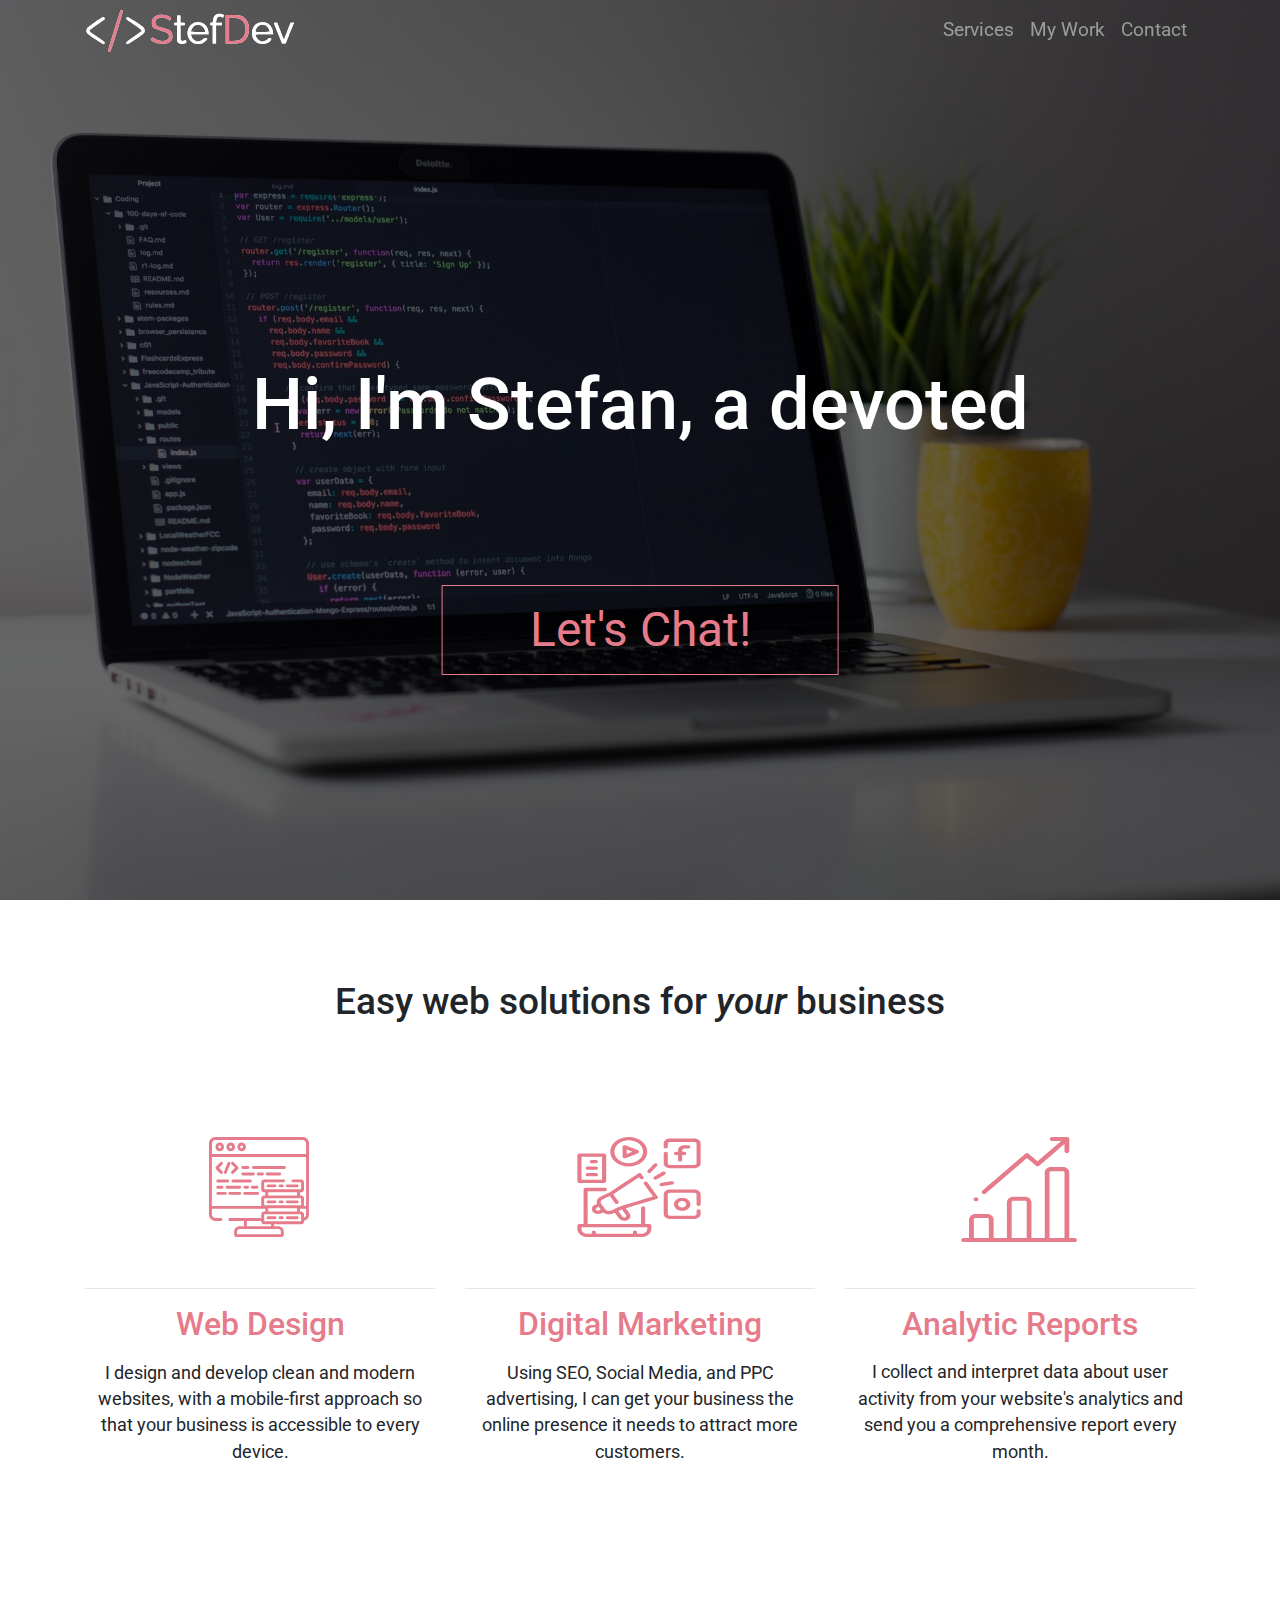
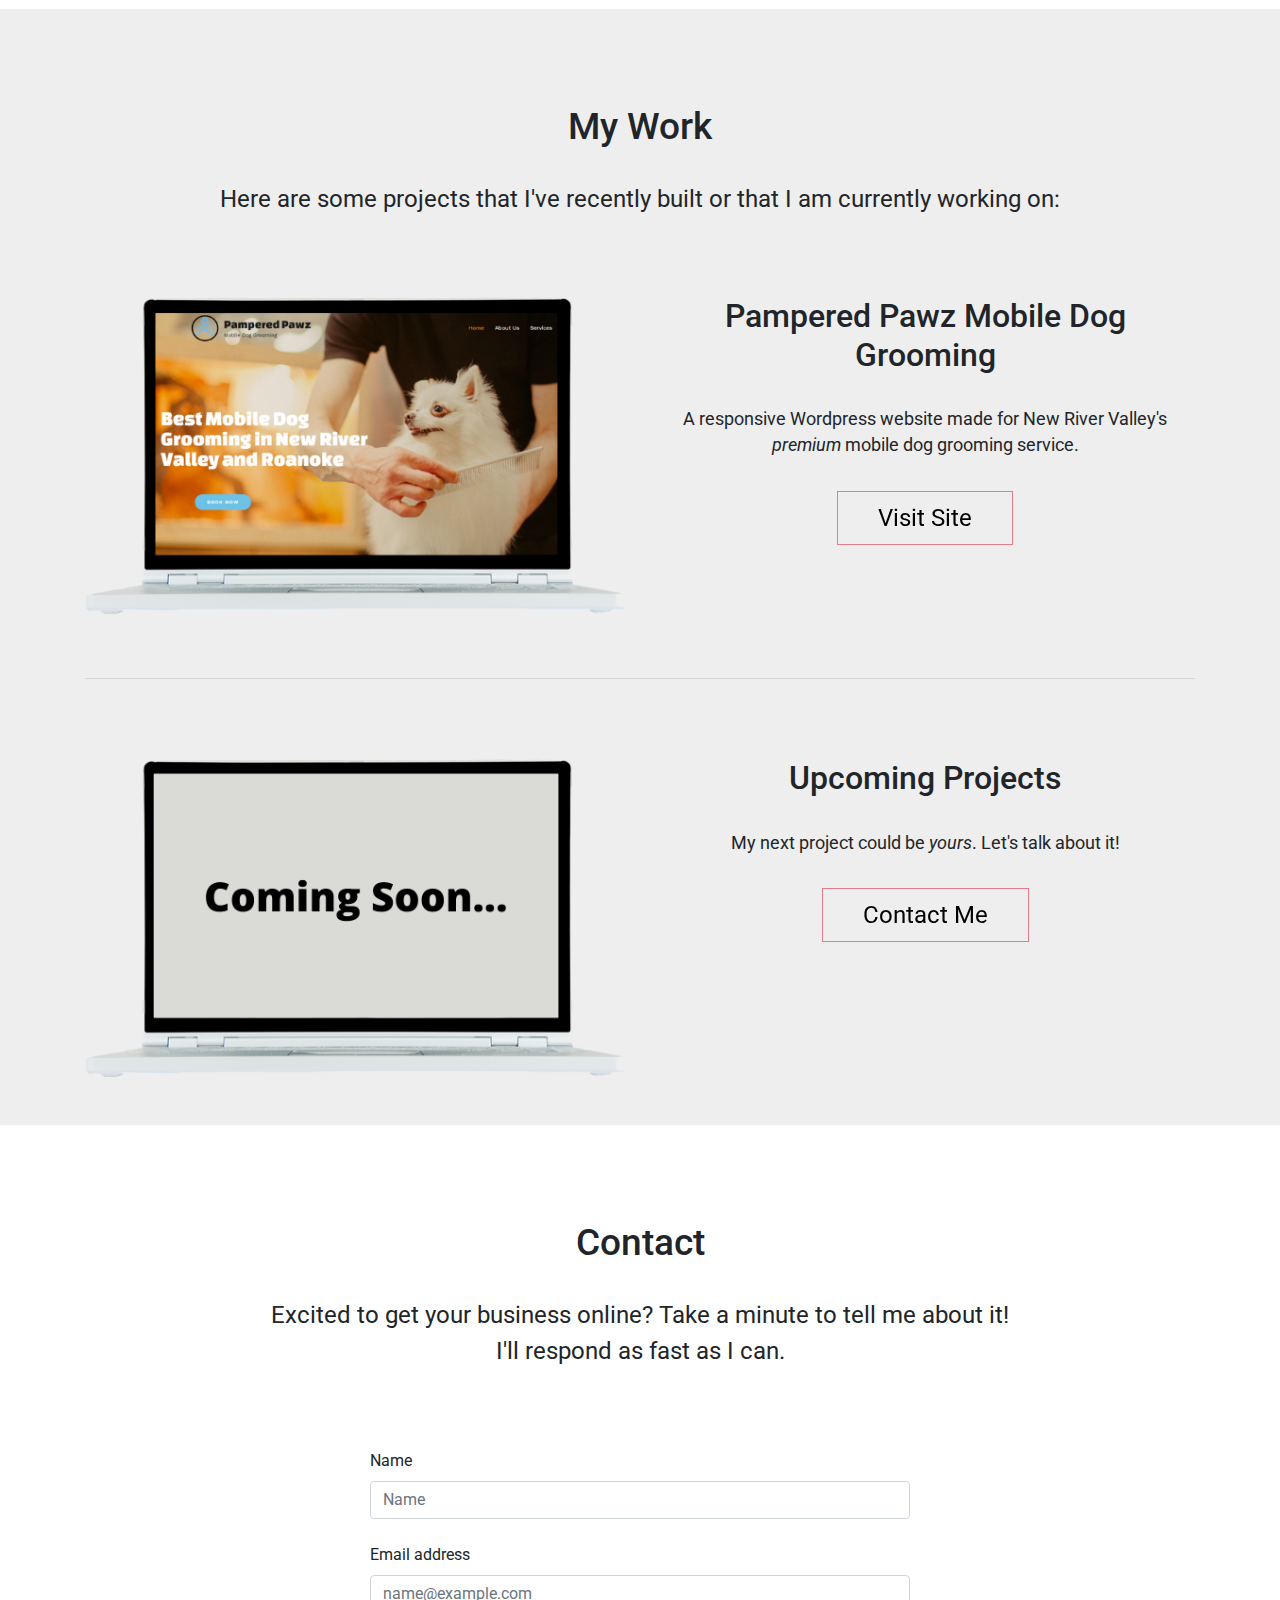
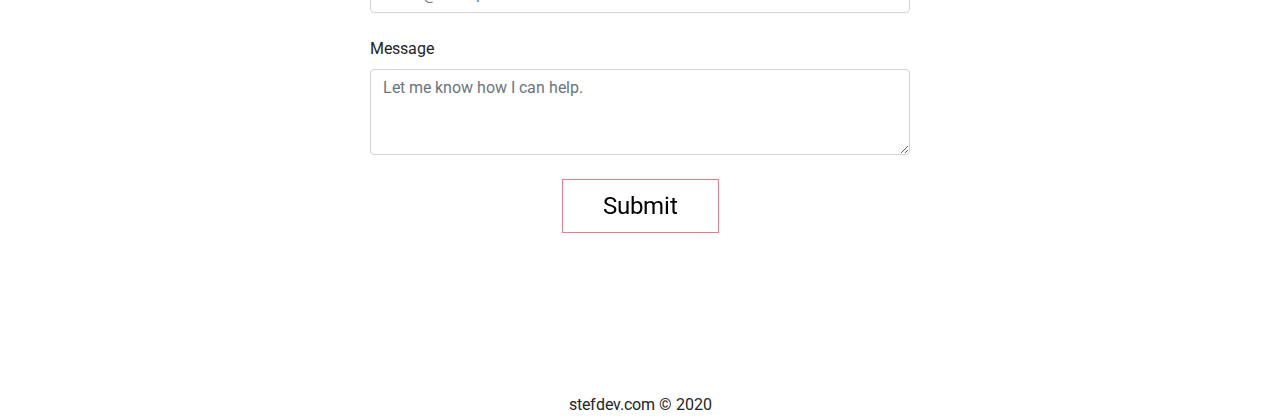
==== index.html @ f6b10eef "Initial Commit" ====
<!DOCTYPE html>
<html lang=en>
<head>
<script src=https://code.jquery.com/jquery-3.2.1.slim.min.js integrity=sha384-KJ3o2DKtIkvYIK3UENzmM7KCkRr/rE9/Qpg6aAZGJwFDMVNA/GpGFF93hXpG5KkN crossorigin=anonymous></script>
<link href="https://fonts.googleapis.com/css2?family=Roboto:wght@400;700&display=swap" rel=stylesheet />
<link rel=stylesheet href=https://maxcdn.bootstrapcdn.com/bootstrap/4.0.0/css/bootstrap.min.css integrity=sha384-Gn5384xqQ1aoWXA+058RXPxPg6fy4IWvTNh0E263XmFcJlSAwiGgFAW/dAiS6JXm crossorigin=anonymous />
<link rel=stylesheet href=style.css />
<meta charset=UTF-8 />
<meta name=viewport content="width=device-width, initial-scale=1.0" />
<title>StefDev</title>
</head>
<body>
<header id=hero>
<nav class="navbar navbar-expand-lg navbar-dark fixed-top pt-1">
<div class=container>
<a class="navbar-brand align-self-center" href=#>
<img src=img/logo-red.svg width=209 height=43 alt />
</a>
<button class=navbar-toggler type=button data-toggle=collapse data-target=#navbarNav aria-controls=navbarNav aria-expanded=false aria-label="Toggle navigation">
<span class=navbar-toggler-icon></span>
</button>
<div class="collapse navbar-collapse text-center" id=navbarNav>
<ul class="navbar-nav ml-auto">
<li class=nav-item>
<a class=nav-link href=#services>Services</a>
</li>
<li class=nav-item>
<a class=nav-link href=#my-work>My Work</a>
</li>
<li class=nav-item>
<a class=nav-link href=#contact>Contact</a>
</li>
</ul>
</div>
</div>
</nav>
<div class="container text-center">
<h1 class id=hero-title>
Hi, I'm Stefan, a devoted
<span class="d-block txt-type" data-wait=3000 data-words='["Web Developer.", "Web Designer.", "Digital Marketer."]'></span>
</h1>
<a href=#contact class=hvr-bounce-to-right id=hero-button>Let's Chat!</a>
</div>
</header>
<section id=Services>
<a class=anchor id=services></a>
<div class=container>
<h2 class=text-center id=service-main-title>
Easy web solutions for <em>your</em> business
</h2>
<div class="row justify-content-around">
<div class="col-lg-4 text-center service-card">
<img src=img/data-red.svg alt class=service-img />
<hr />
<h3 class=service-title>Web Design</h3>
<p class=normal-p>
I design and develop clean and modern websites, with a
mobile-first approach so that your business is accessible to every
device.
</p>
</div>
<div class="col-lg-4 text-center service-card">
<img src=img/bullhorn-red.svg alt class=service-img />
<hr />
<h3 class=service-title>Digital Marketing</h3>
<p class=normal-p>
Using SEO, Social Media, and PPC advertising, I can get your
business the online presence it needs to attract more customers.
</p>
</div>
<div class="col-lg-4 text-center service-card">
<img src=img/bar-chart-red.svg alt class=service-img id=bar-chart-svg />
<hr />
<h3 class=service-title>Analytic Reports</h3>
<p class=normal-p>
I collect and interpret data about user activity from your
website's analytics and send you a comprehensive report every
month.
</p>
</div>
</div>
</div>
</section>
<section id=My-Work>
<a class=anchor id=my-work></a>
<div class=container>
<div class=my-work-text>
<h2 class="text-center my-work-text-element" id=my-work-title>
My Work
</h2>
<p class="text-center my-work-text-element" id=my-work-paragraph>
Here are some projects that I've recently built or that I am
currently working on:
</p>
</div>
<div class=row id=work-row1>
<div class=col-lg-6>
<div class=display-work-image>
<img src=img/display-work-smaller.png class=display-work-template alt width=450 />
</div>
</div>
<div class=col-lg-6>
<div class=display-work-text>
<h3 class=work-subtitle>Pampered Pawz Mobile Dog Grooming</h3>
<p class="work-subtext normal-p">
A responsive Wordpress website made for New River Valley's
<em>premium</em> mobile dog grooming service.
</p>
<a class="hvr-bounce-to-right normal-button work-button" href=https://www.pamperedpawznrv.com/ target=_blank>Visit Site</a>
</div>
</div>
</div>
<hr />
<div class=row id=work-row2>
<div class=col-lg-6>
<div class=display-work-image>
<img src=img/display-coming-soon.png class=display-work-template alt width=450 />
</div>
</div>
<div class=col-lg-6>
<div class=display-work-text>
<h3 class=work-subtitle>Upcoming Projects</h3>
<p class="work-subtext normal-p">
My next project could be <em>yours</em>. Let's talk about it!
</p>
<a class="hvr-bounce-to-right normal-button work-button" href=#contact>Contact Me</a>
</div>
</div>
</div>
</div>
</section>
<section id=Contact>
<a class=anchor id=contact></a>
<div class=container>
<div class=contact-text>
<h2 class=text-center id=contact-title>Contact</h2>
<p class=text-center id=contact-paragraph>
Excited to get your business online? Take a minute to tell me about
it! <span class=d-block>I'll respond as fast as I can.</span>
</p>
</div>
<div class="row justify-content-center">
<div class=col-lg-6>
<form action=https://formspree.io/mpzyqoqr method=POST>
<div class=form-group>
<div class=form-input>
<label for=user-name>Name</label>
<input class=form-control type=text placeholder=Name id=user-name name=name required />
</div>
<div class=form-input>
<label for=user-email>Email address</label>
<input type=email class=form-control id=user-email placeholder=name@example.com name=email required />
</div>
</div>
<div class="form-group form-input">
<label for=user-text>Message</label>
<textarea class=form-control id=user-text rows=3 placeholder="Let me know how I can help." name=message required></textarea>
</div>
<div class="row justify-content-center">
<button type=submit class="hvr-bounce-to-right normal-button">
Submit
</button>
</div>
</form>
</div>
</div>
</div>
</section>
<footer>
<p class=text-center>stefdev.com &copy; 2020</p>
</footer>
<script src=main.js></script>
<script src=https://cdnjs.cloudflare.com/ajax/libs/popper.js/1.12.9/umd/popper.min.js integrity=sha384-ApNbgh9B+Y1QKtv3Rn7W3mgPxhU9K/ScQsAP7hUibX39j7fakFPskvXusvfa0b4Q crossorigin=anonymous></script>
<script src=https://maxcdn.bootstrapcdn.com/bootstrap/4.0.0/js/bootstrap.min.js integrity=sha384-JZR6Spejh4U02d8jOt6vLEHfe/JQGiRRSQQxSfFWpi1MquVdAyjUar5+76PVCmYl crossorigin=anonymous></script>
</body>
</html>
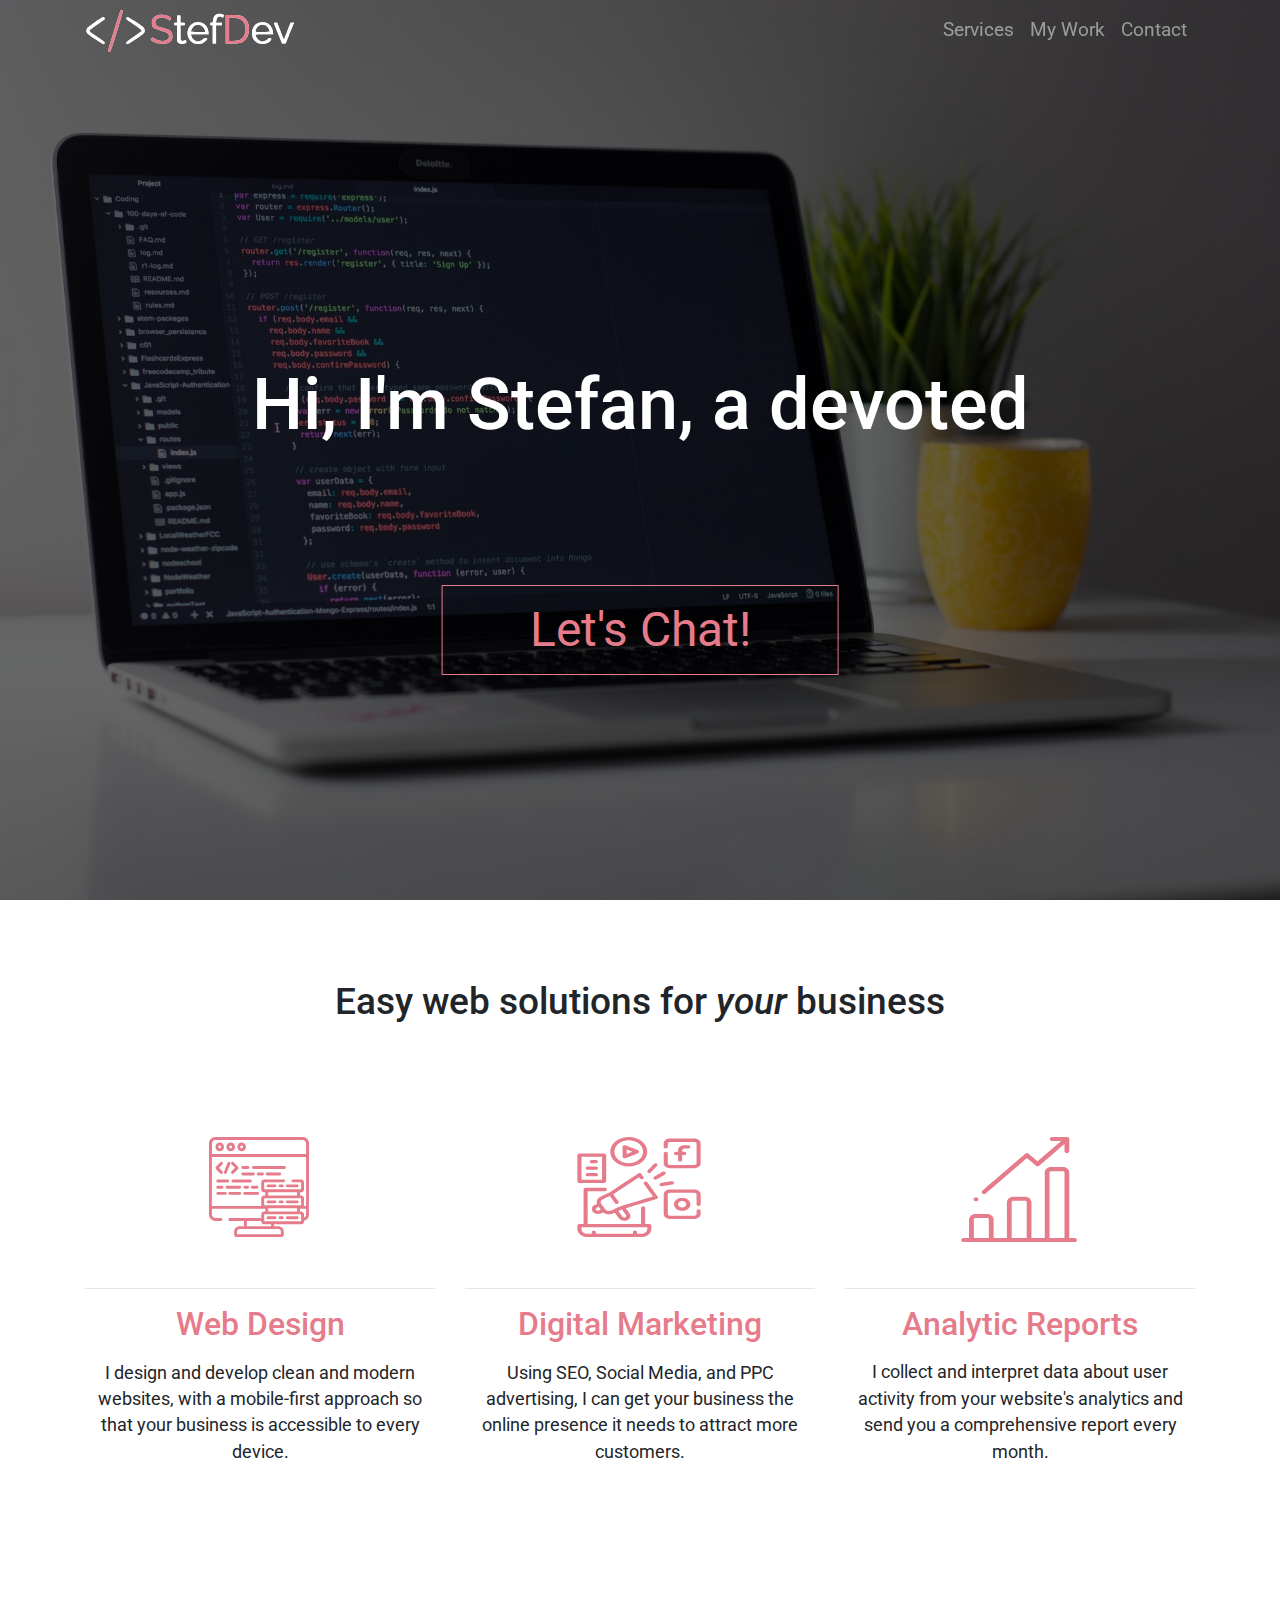
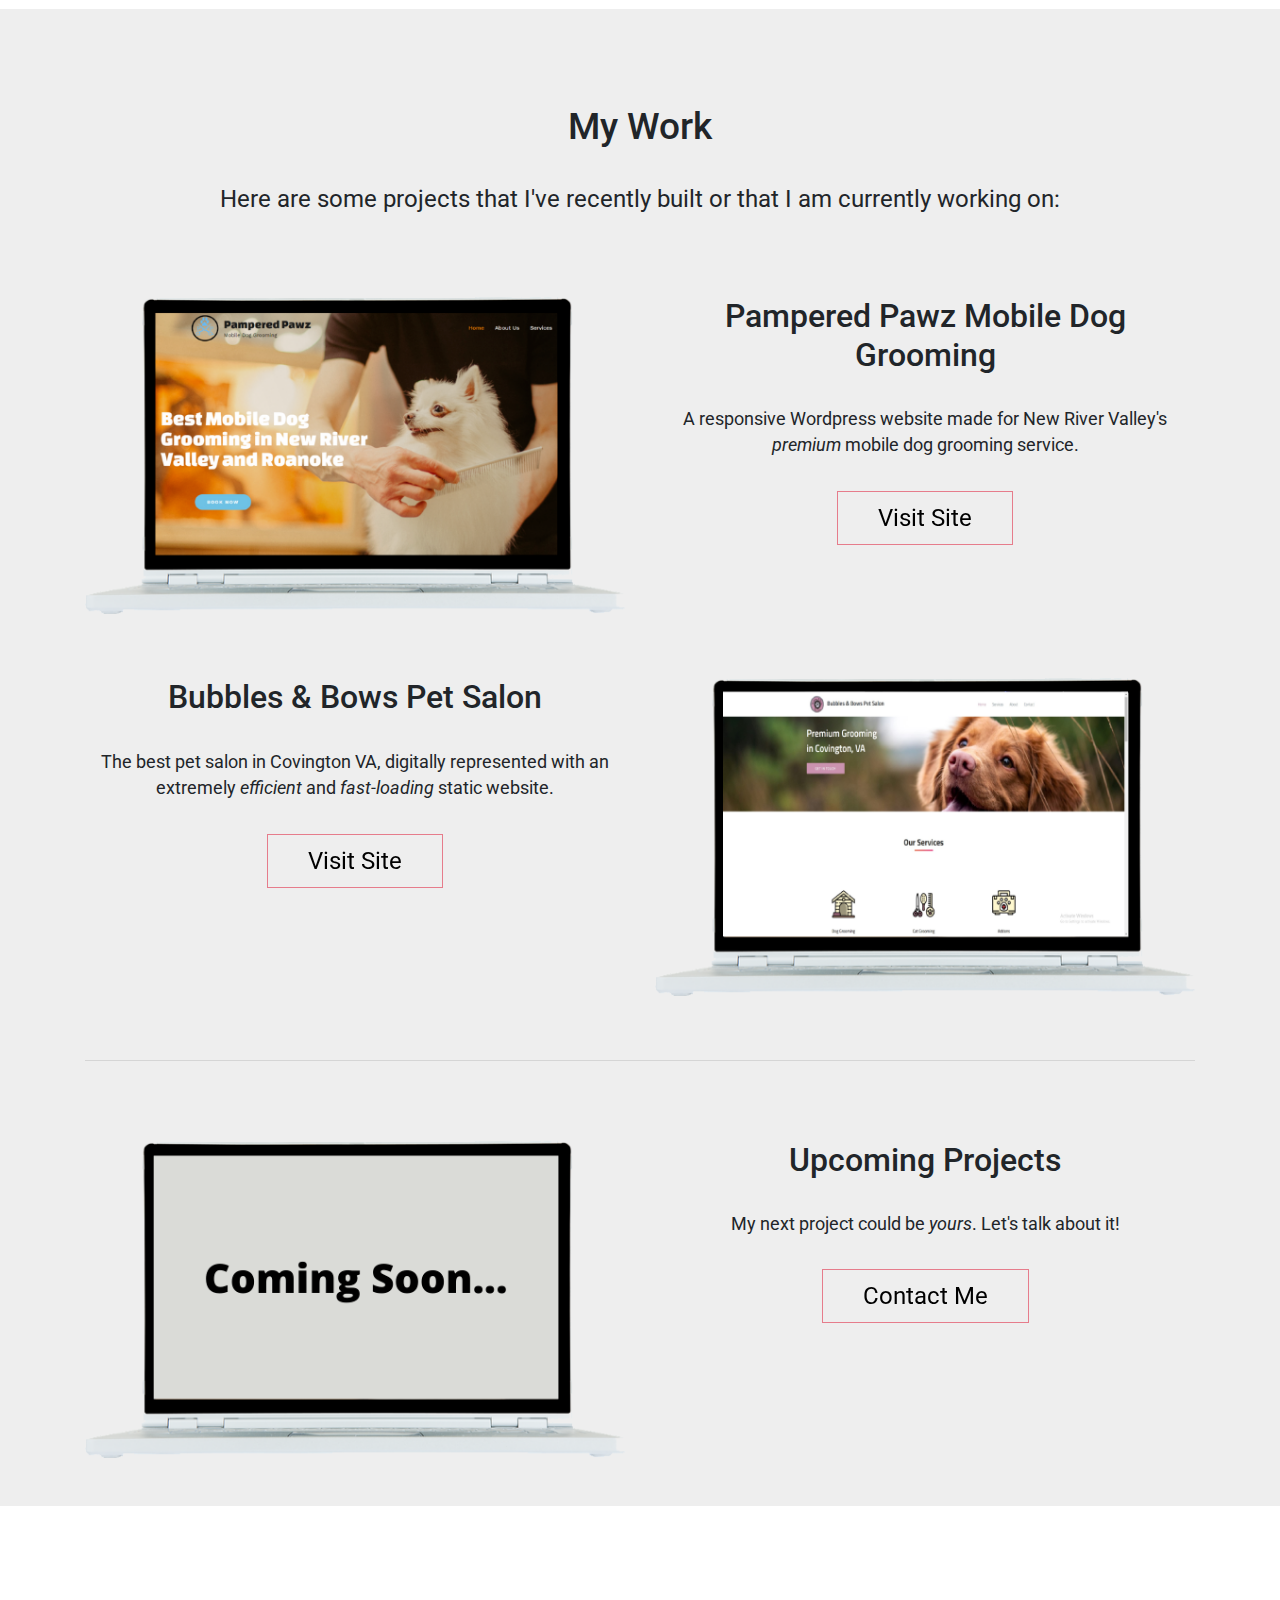
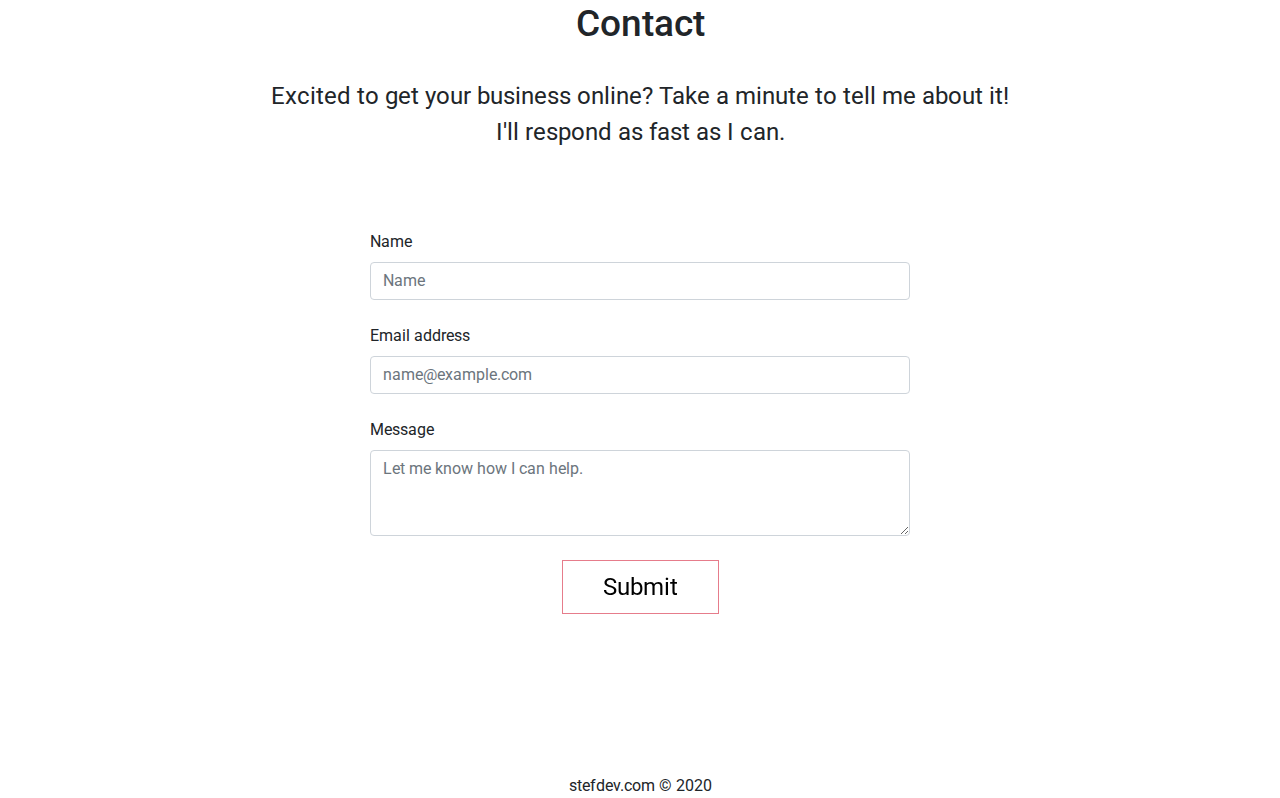
==== commit 3ed9c057: "Add files via upload" ====
--- a/index.html
+++ b/index.html
@@ -1,176 +1,287 @@
-<!DOCTYPE html>
-<html lang=en>
-<head>
-<script src=https://code.jquery.com/jquery-3.2.1.slim.min.js integrity=sha384-KJ3o2DKtIkvYIK3UENzmM7KCkRr/rE9/Qpg6aAZGJwFDMVNA/GpGFF93hXpG5KkN crossorigin=anonymous></script>
-<link href="https://fonts.googleapis.com/css2?family=Roboto:wght@400;700&display=swap" rel=stylesheet />
-<link rel=stylesheet href=https://maxcdn.bootstrapcdn.com/bootstrap/4.0.0/css/bootstrap.min.css integrity=sha384-Gn5384xqQ1aoWXA+058RXPxPg6fy4IWvTNh0E263XmFcJlSAwiGgFAW/dAiS6JXm crossorigin=anonymous />
-<link rel=stylesheet href=style.css />
-<meta charset=UTF-8 />
-<meta name=viewport content="width=device-width, initial-scale=1.0" />
-<title>StefDev</title>
-</head>
-<body>
-<header id=hero>
-<nav class="navbar navbar-expand-lg navbar-dark fixed-top pt-1">
-<div class=container>
-<a class="navbar-brand align-self-center" href=#>
-<img src=img/logo-red.svg width=209 height=43 alt />
-</a>
-<button class=navbar-toggler type=button data-toggle=collapse data-target=#navbarNav aria-controls=navbarNav aria-expanded=false aria-label="Toggle navigation">
-<span class=navbar-toggler-icon></span>
-</button>
-<div class="collapse navbar-collapse text-center" id=navbarNav>
-<ul class="navbar-nav ml-auto">
-<li class=nav-item>
-<a class=nav-link href=#services>Services</a>
-</li>
-<li class=nav-item>
-<a class=nav-link href=#my-work>My Work</a>
-</li>
-<li class=nav-item>
-<a class=nav-link href=#contact>Contact</a>
-</li>
-</ul>
-</div>
-</div>
-</nav>
-<div class="container text-center">
-<h1 class id=hero-title>
-Hi, I'm Stefan, a devoted
-<span class="d-block txt-type" data-wait=3000 data-words='["Web Developer.", "Web Designer.", "Digital Marketer."]'></span>
-</h1>
-<a href=#contact class=hvr-bounce-to-right id=hero-button>Let's Chat!</a>
-</div>
-</header>
-<section id=Services>
-<a class=anchor id=services></a>
-<div class=container>
-<h2 class=text-center id=service-main-title>
-Easy web solutions for <em>your</em> business
-</h2>
-<div class="row justify-content-around">
-<div class="col-lg-4 text-center service-card">
-<img src=img/data-red.svg alt class=service-img />
-<hr />
-<h3 class=service-title>Web Design</h3>
-<p class=normal-p>
-I design and develop clean and modern websites, with a
-mobile-first approach so that your business is accessible to every
-device.
-</p>
-</div>
-<div class="col-lg-4 text-center service-card">
-<img src=img/bullhorn-red.svg alt class=service-img />
-<hr />
-<h3 class=service-title>Digital Marketing</h3>
-<p class=normal-p>
-Using SEO, Social Media, and PPC advertising, I can get your
-business the online presence it needs to attract more customers.
-</p>
-</div>
-<div class="col-lg-4 text-center service-card">
-<img src=img/bar-chart-red.svg alt class=service-img id=bar-chart-svg />
-<hr />
-<h3 class=service-title>Analytic Reports</h3>
-<p class=normal-p>
-I collect and interpret data about user activity from your
-website's analytics and send you a comprehensive report every
-month.
-</p>
-</div>
-</div>
-</div>
-</section>
-<section id=My-Work>
-<a class=anchor id=my-work></a>
-<div class=container>
-<div class=my-work-text>
-<h2 class="text-center my-work-text-element" id=my-work-title>
-My Work
-</h2>
-<p class="text-center my-work-text-element" id=my-work-paragraph>
-Here are some projects that I've recently built or that I am
-currently working on:
-</p>
-</div>
-<div class=row id=work-row1>
-<div class=col-lg-6>
-<div class=display-work-image>
-<img src=img/display-work-smaller.png class=display-work-template alt width=450 />
-</div>
-</div>
-<div class=col-lg-6>
-<div class=display-work-text>
-<h3 class=work-subtitle>Pampered Pawz Mobile Dog Grooming</h3>
-<p class="work-subtext normal-p">
-A responsive Wordpress website made for New River Valley's
-<em>premium</em> mobile dog grooming service.
-</p>
-<a class="hvr-bounce-to-right normal-button work-button" href=https://www.pamperedpawznrv.com/ target=_blank>Visit Site</a>
-</div>
-</div>
-</div>
-<hr />
-<div class=row id=work-row2>
-<div class=col-lg-6>
-<div class=display-work-image>
-<img src=img/display-coming-soon.png class=display-work-template alt width=450 />
-</div>
-</div>
-<div class=col-lg-6>
-<div class=display-work-text>
-<h3 class=work-subtitle>Upcoming Projects</h3>
-<p class="work-subtext normal-p">
-My next project could be <em>yours</em>. Let's talk about it!
-</p>
-<a class="hvr-bounce-to-right normal-button work-button" href=#contact>Contact Me</a>
-</div>
-</div>
-</div>
-</div>
-</section>
-<section id=Contact>
-<a class=anchor id=contact></a>
-<div class=container>
-<div class=contact-text>
-<h2 class=text-center id=contact-title>Contact</h2>
-<p class=text-center id=contact-paragraph>
-Excited to get your business online? Take a minute to tell me about
-it! <span class=d-block>I'll respond as fast as I can.</span>
-</p>
-</div>
-<div class="row justify-content-center">
-<div class=col-lg-6>
-<form action=https://formspree.io/mpzyqoqr method=POST>
-<div class=form-group>
-<div class=form-input>
-<label for=user-name>Name</label>
-<input class=form-control type=text placeholder=Name id=user-name name=name required />
-</div>
-<div class=form-input>
-<label for=user-email>Email address</label>
-<input type=email class=form-control id=user-email placeholder=name@example.com name=email required />
-</div>
-</div>
-<div class="form-group form-input">
-<label for=user-text>Message</label>
-<textarea class=form-control id=user-text rows=3 placeholder="Let me know how I can help." name=message required></textarea>
-</div>
-<div class="row justify-content-center">
-<button type=submit class="hvr-bounce-to-right normal-button">
-Submit
-</button>
-</div>
-</form>
-</div>
-</div>
-</div>
-</section>
-<footer>
-<p class=text-center>stefdev.com &copy; 2020</p>
-</footer>
-<script src=main.js></script>
-<script src=https://cdnjs.cloudflare.com/ajax/libs/popper.js/1.12.9/umd/popper.min.js integrity=sha384-ApNbgh9B+Y1QKtv3Rn7W3mgPxhU9K/ScQsAP7hUibX39j7fakFPskvXusvfa0b4Q crossorigin=anonymous></script>
-<script src=https://maxcdn.bootstrapcdn.com/bootstrap/4.0.0/js/bootstrap.min.js integrity=sha384-JZR6Spejh4U02d8jOt6vLEHfe/JQGiRRSQQxSfFWpi1MquVdAyjUar5+76PVCmYl crossorigin=anonymous></script>
-</body>
-</html>+<!DOCTYPE html>
+<html lang="en">
+  <head>
+    <script
+      src="https://code.jquery.com/jquery-3.2.1.slim.min.js"
+      integrity="sha384-KJ3o2DKtIkvYIK3UENzmM7KCkRr/rE9/Qpg6aAZGJwFDMVNA/GpGFF93hXpG5KkN"
+      crossorigin="anonymous"
+    ></script>
+    <link
+      href="https://fonts.googleapis.com/css2?family=Roboto:wght@400;700&display=swap"
+      rel="stylesheet"
+    />
+    <link
+      rel="stylesheet"
+      href="https://maxcdn.bootstrapcdn.com/bootstrap/4.0.0/css/bootstrap.min.css"
+      integrity="sha384-Gn5384xqQ1aoWXA+058RXPxPg6fy4IWvTNh0E263XmFcJlSAwiGgFAW/dAiS6JXm"
+      crossorigin="anonymous"
+    />
+    <link rel="stylesheet" href="style.css" />
+    <meta charset="UTF-8" />
+    <meta name="viewport" content="width=device-width, initial-scale=1.0" />
+    <title>StefDev</title>
+  </head>
+
+  <body>
+    <header id="hero">
+      <nav class="navbar navbar-expand-lg navbar-dark fixed-top pt-1">
+        <div class="container">
+          <a class="navbar-brand align-self-center" href="#">
+            <img src="img/logo-red.svg" width="209" height="43" alt="" />
+          </a>
+          <button
+            class="navbar-toggler"
+            type="button"
+            data-toggle="collapse"
+            data-target="#navbarNav"
+            aria-controls="navbarNav"
+            aria-expanded="false"
+            aria-label="Toggle navigation"
+          >
+            <span class="navbar-toggler-icon"></span>
+          </button>
+          <div class="collapse navbar-collapse text-center" id="navbarNav">
+            <ul class="navbar-nav ml-auto">
+              <li class="nav-item">
+                <a class="nav-link" href="#services">Services</a>
+              </li>
+              <li class="nav-item">
+                <a class="nav-link" href="#my-work">My Work</a>
+              </li>
+              <li class="nav-item">
+                <a class="nav-link" href="#contact">Contact</a>
+              </li>
+            </ul>
+          </div>
+        </div>
+      </nav>
+      <div class="container text-center">
+        <h1 class="" id="hero-title">
+          Hi, I'm Stefan, a devoted
+          <span
+            class="d-block txt-type"
+            data-wait="3000"
+            data-words='["Web Developer.", "Web Designer.", "Digital Marketer."]'
+          ></span>
+        </h1>
+        <a href="#contact" class="hvr-bounce-to-right" id="hero-button"
+          >Let's Chat!</a
+        >
+      </div>
+    </header>
+
+    <section id="Services">
+      <a class="anchor" id="services"></a>
+      <div class="container">
+        <h2 class="text-center" id="service-main-title">
+          Easy web solutions for <em>your</em> business
+        </h2>
+        <div class="row justify-content-around">
+          <div class="col-lg-4 text-center service-card">
+            <img src="img/data-red.svg" alt="" class="service-img" />
+            <hr />
+            <h3 class="service-title">Web Design</h3>
+            <p class="normal-p">
+              I design and develop clean and modern websites, with a
+              mobile-first approach so that your business is accessible to every
+              device.
+            </p>
+          </div>
+          <div class="col-lg-4 text-center service-card">
+            <img src="img/bullhorn-red.svg" alt="" class="service-img" />
+            <hr />
+            <h3 class="service-title">Digital Marketing</h3>
+            <p class="normal-p">
+              Using SEO, Social Media, and PPC advertising, I can get your
+              business the online presence it needs to attract more customers.
+            </p>
+          </div>
+          <div class="col-lg-4 text-center service-card">
+            <img
+              src="img/bar-chart-red.svg"
+              alt=""
+              class="service-img"
+              id="bar-chart-svg"
+            />
+            <hr />
+            <h3 class="service-title">Analytic Reports</h3>
+            <p class="normal-p">
+              I collect and interpret data about user activity from your
+              website's analytics and send you a comprehensive report every
+              month.
+            </p>
+          </div>
+        </div>
+      </div>
+    </section>
+
+    <section id="My-Work">
+      <a class="anchor" id="my-work"></a>
+      <div class="container">
+        <div class="my-work-text">
+          <h2 class="text-center my-work-text-element" id="my-work-title">
+            My Work
+          </h2>
+          <p class="text-center my-work-text-element" id="my-work-paragraph">
+            Here are some projects that I've recently built or that I am
+            currently working on:
+          </p>
+        </div>
+        <div class="row" id="work-row1">
+          <div class="col-lg-6">
+            <div class="display-work-image">
+              <img
+                src="img/display-work-smaller.png"
+                class="display-work-template"
+                alt=""
+                width="450"
+              />
+            </div>
+          </div>
+          <div class="col-lg-6">
+            <div class="display-work-text">
+              <h3 class="work-subtitle">Pampered Pawz Mobile Dog Grooming</h3>
+              <p class="work-subtext normal-p">
+                A responsive Wordpress website made for New River Valley's
+                <em>premium</em> mobile dog grooming service.
+              </p>
+              <a
+                class="hvr-bounce-to-right normal-button work-button"
+                href="https://www.pamperedpawznrv.com/"
+                target="_blank"
+                >Visit Site</a
+              >
+            </div>
+          </div>
+        </div>
+        <div class="row" id="work-row1">
+          <div class="col-lg-6">
+            <div class="display-work-text">
+              <h3 class="work-subtitle">Bubbles & Bows Pet Salon</h3>
+              <p class="work-subtext normal-p">
+                The best pet salon in Covington VA, digitally represented with an extremely <em>efficient</em> and <em>fast-loading</em> static website.
+              </p>
+              <a
+                class="hvr-bounce-to-right normal-button work-button"
+                href="https://bubblesandbows.us/"
+                target="_blank"
+                >Visit Site</a
+              >
+            </div>
+          </div>
+          <div class="col-lg-6">
+            <div class="display-work-image">
+              <img
+                src="img/BubblesPreview.png"
+                class="display-work-template"
+                alt=""
+                width="450"
+              />
+            </div>
+          </div>
+        </div>
+        <hr />
+        <div class="row" id="work-row2">
+          <div class="col-lg-6">
+            <div class="display-work-image">
+              <img
+                src="img/display-coming-soon.png"
+                class="display-work-template"
+                alt=""
+                width="450"
+              />
+            </div>
+          </div>
+          <div class="col-lg-6">
+            <div class="display-work-text">
+              <h3 class="work-subtitle">Upcoming Projects</h3>
+              <p class="work-subtext normal-p">
+                My next project could be <em>yours</em>. Let's talk about it!
+              </p>
+              <a
+                class="hvr-bounce-to-right normal-button work-button"
+                href="#contact"
+                >Contact Me</a
+              >
+            </div>
+          </div>
+        </div>
+      </div>
+    </section>
+
+    <section id="Contact">
+      <a class="anchor" id="contact"></a>
+      <div class="container">
+        <div class="contact-text">
+          <h2 class="text-center" id="contact-title">Contact</h2>
+          <p class="text-center" id="contact-paragraph">
+            Excited to get your business online? Take a minute to tell me about
+            it! <span class="d-block">I'll respond as fast as I can.</span>
+          </p>
+        </div>
+        <div class="row justify-content-center">
+          <div class="col-lg-6">
+            <form action="https://formspree.io/mpzyqoqr" method="POST">
+              <div class="form-group">
+                <div class="form-input">
+                  <label for="user-name">Name</label>
+                  <input
+                    class="form-control"
+                    type="text"
+                    placeholder="Name"
+                    id="user-name"
+                    name="name"
+                    required
+                  />
+                </div>
+                <div class="form-input">
+                  <label for="user-email">Email address</label>
+                  <input
+                    type="email"
+                    class="form-control"
+                    id="user-email"
+                    placeholder="name@example.com"
+                    name="email"
+                    required
+                  />
+                </div>
+              </div>
+              <div class="form-group form-input">
+                <label for="user-text">Message</label>
+                <textarea
+                  class="form-control"
+                  id="user-text"
+                  rows="3"
+                  placeholder="Let me know how I can help."
+                  name="message"
+                  required
+                ></textarea>
+              </div>
+              <div class="row justify-content-center">
+                <button type="submit" class="hvr-bounce-to-right normal-button">
+                  Submit
+                </button>
+              </div>
+            </form>
+          </div>
+        </div>
+      </div>
+    </section>
+
+    <footer>
+      <p class="text-center">stefdev.com &copy; 2020</p>
+    </footer>
+
+    <script src="main.js"></script>
+    <script
+      src="https://cdnjs.cloudflare.com/ajax/libs/popper.js/1.12.9/umd/popper.min.js"
+      integrity="sha384-ApNbgh9B+Y1QKtv3Rn7W3mgPxhU9K/ScQsAP7hUibX39j7fakFPskvXusvfa0b4Q"
+      crossorigin="anonymous"
+    ></script>
+    <script
+      src="https://maxcdn.bootstrapcdn.com/bootstrap/4.0.0/js/bootstrap.min.js"
+      integrity="sha384-JZR6Spejh4U02d8jOt6vLEHfe/JQGiRRSQQxSfFWpi1MquVdAyjUar5+76PVCmYl"
+      crossorigin="anonymous"
+    ></script>
+  </body>
+</html>
--- a/style.css
+++ b/style.css
@@ -0,0 +1 @@
+body,html{height:100%;font-family:'Roboto',sans-serif}html{scroll-behavior:smooth}.navbar{background-color:rgba(0,0,0,0);-webkit-transition:background-color 500ms linear;-moz-transition:background-color 500ms linear;-ms-transition:background-color 500ms linear;transition:background-color 500ms linear}.scrolled{background-color:rgba(0,0,0,0.9);-webkit-transition:background-color 500ms linear;-moz-transition:background-color 500ms linear;-ms-transition:background-color 500ms linear;transition:background-color 500ms linear}.anchor{top:-130px;position:relative;display:block}#hero-title{text-align:center;position:absolute;top:45%;left:50%;transform:translate(-50%,-50%);color:white;font-size:4.5rem}#hero-button{text-align:center;position:absolute;top:70%;left:50%;transform:translate(-50%,-50%);font-size:2.5rem;padding:.5rem 2.5rem;border:1px solid #e67c8b}#hero{background-image:linear-gradient(rgba(0,0,0,0.6),rgba(0,0,0,0.6)),url("img/hero-image.jpg");background-position:center;background-repeat:no-repeat;background-size:cover;position:relative;height:100%}.txt-type>.txt{border-right:.2rem solid #777;animation:caret 1s steps(1) infinite}@keyframes caret{50%{border-color:transparent}}.nav-link{font-size:1.2rem}h3{font-size:1.6rem}.hvr-bounce-to-right{display:inline-block;vertical-align:middle;-webkit-transform:perspective(1px) translateZ(0);transform:perspective(1px) translateZ(0);box-shadow:0 0 1px rgba(0,0,0,0);position:relative;-webkit-transition-property:color;transition-property:color;-webkit-transition-duration:.5s;transition-duration:.5s}.hvr-bounce-to-right:before{content:"";position:absolute;z-index:-1;top:0;left:0;right:0;bottom:0;background:#e67c8b;-webkit-transform:scaleX(0);transform:scaleX(0);-webkit-transform-origin:0 50%;transform-origin:0 50%;-webkit-transition-property:transform;transition-property:transform;-webkit-transition-duration:.5s;transition-duration:.5s;-webkit-transition-timing-function:ease-out;transition-timing-function:ease-out}.hvr-bounce-to-right:hover,.hvr-bounce-to-right:focus,.hvr-bounce-to-right:active{color:white}.hvr-bounce-to-right:hover:before,.hvr-bounce-to-right:focus:before,.hvr-bounce-to-right:active:before{-webkit-transform:scaleX(1);transform:scaleX(1);-webkit-transition-timing-function:cubic-bezier(0.52,1.64,0.37,0.66);transition-timing-function:cubic-bezier(0.52,1.64,0.37,0.66)}.normal-button{text-align:center;font-size:1.5rem;padding:.5rem 2.5rem;border:1px solid #e67c8b;margin-bottom:5rem;background-color:white}a{color:#e67c8b}a:link{text-decoration:none}#Services{margin-top:5rem}#service-main-title{margin-bottom:5rem}.service-card{margin-bottom:3rem}.service-img{margin-bottom:2rem;padding-top:2rem}.service-title{margin-bottom:1rem;color:#e67c8b}#bar-chart-svg{margin-bottom:1.7rem}#My-Work{margin-top:5rem;margin-bottom:5rem;padding:8rem 5rem 5rem;background:#eee}.my-work-text{margin-bottom:5rem}.my-work-text-element{margin-bottom:2rem}#my-work-paragraph{font-size:1.2rem}#work-row1{margin-bottom:2rem}#work-row2{margin-top:5rem}.work-subtitle{margin-bottom:2rem}.work-subtext{margin-bottom:2rem}.work-button{background-color:#eee;color:black}#Contact{margin-top:6rem;margin-bottom:5rem}.contact-text{margin-bottom:5rem}#contact-title{margin-bottom:2rem}#contact-paragraph{font-size:1.2rem}.form-input{margin-bottom:1.5rem}@media(min-width:200px){#hero-title{font-size:2rem;text-align:center;left:50%;right:-45%}#hero-button{font-size:1.7rem;left:50%;right:-40%}#hero{height:100%}h2{font-size:1.6rem}h4{font-size:1.3rem}.service-card{margin:0rem .7rem 3rem .7rem}#my-work-paragraph{font-size:1.2rem}#My-Work{padding:6rem 0rem 1rem}.display-work-template{width:100%;margin-bottom:2rem}.display-work-text{text-align:center}#contact-paragraph{font-size:1.2rem}}@media(min-width:576px){#hero-title{font-size:2.5rem;text-align:center;left:50%;right:-45%}#hero-button{font-size:2rem;left:50%;right:-30%}h2{font-size:1.9rem}h3{font-size:1.75rem}h4{font-size:1.5rem}#my-work-paragraph{font-size:1.35rem}.normal-p{font-size:1.15rem}#contact-paragraph{font-size:1.35rem}}@media(min-width:768px){#hero-title{font-size:2.9rem;text-align:center;left:50%;right:-45%}#hero-button{font-size:2.1rem;left:50%;right:19%}h2{font-size:2rem}h3{font-size:1.8rem}h4{font-size:1.6rem}#my-work-paragraph{font-size:1.4rem}.normal-p{font-size:1.19rem}#contact-paragraph{font-size:1.4rem}}@media(min-width:992px){#hero-title{font-size:4rem;text-align:center;left:50%;right:-45%}#hero-button{font-size:3rem;left:50%;right:19%}h2{font-size:2.3rem}h3{font-size:2rem}h4{font-size:1.7rem}.service-card{margin:0rem 0rem 3rem 0rem}#my-work-paragraph{font-size:1.5rem}.normal-p{font-size:1.1rem}#contact-paragraph{font-size:1.5rem}}@media(min-width:1200px){#hero-title{font-size:4.5rem;text-align:center;left:50%;right:-45%}#hero-button{font-size:3rem;left:50%}}@media(min-width:1440px){#hero-button{font-size:3rem;left:50%;right:25%}}@media(min-width:1600px){#hero-button{font-size:3rem;left:50%;right:30%}}